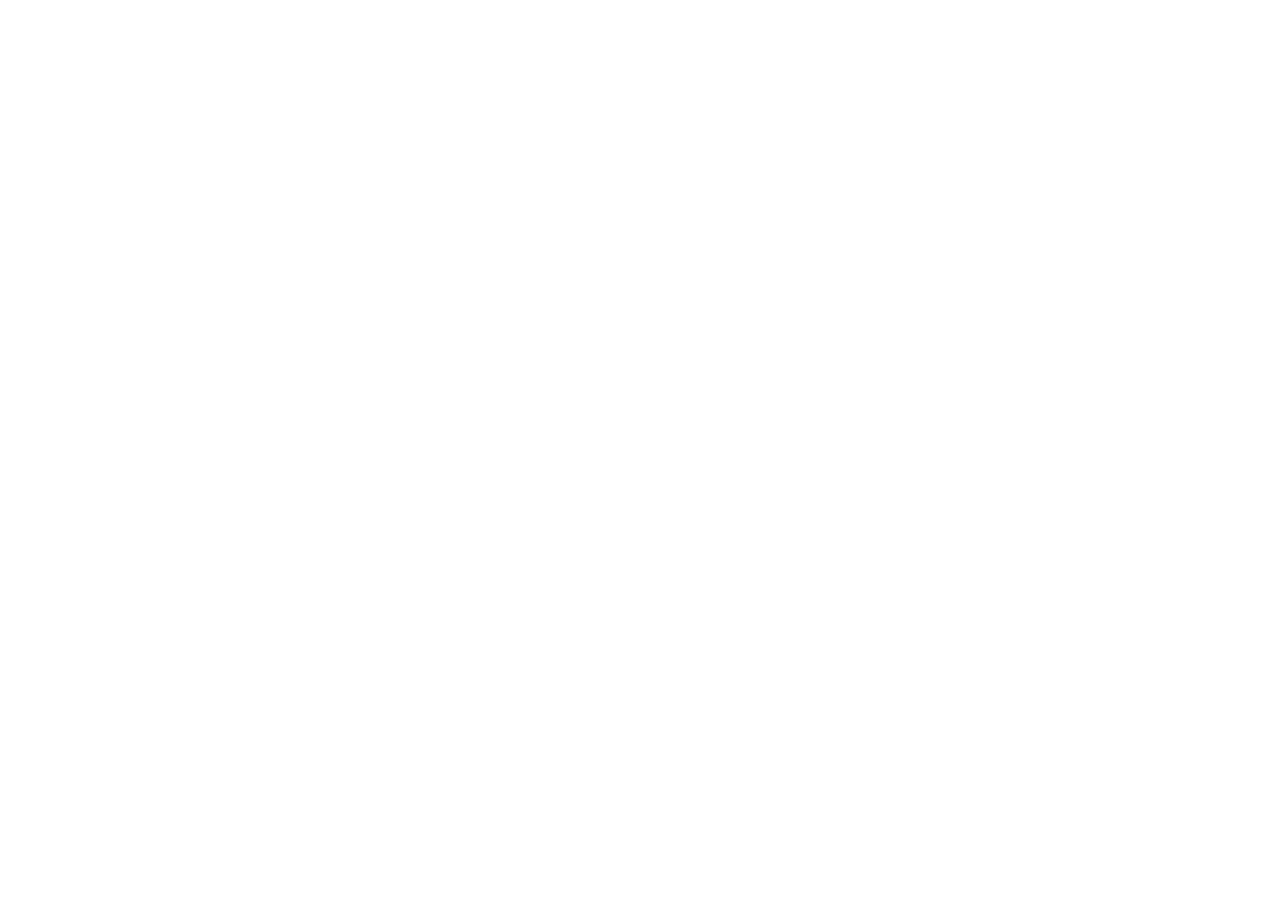
==== place.html @ 9e1b744b "NEW UPDATE" ====
<!DOCTYPE html>
<html lang="en">
<head>
    <meta charset="UTF-8">
    <meta name="viewport" content="width=device-width, initial-scale=1.0">
    <title>Document</title>
</head>
<body>
    
</body>
</html>
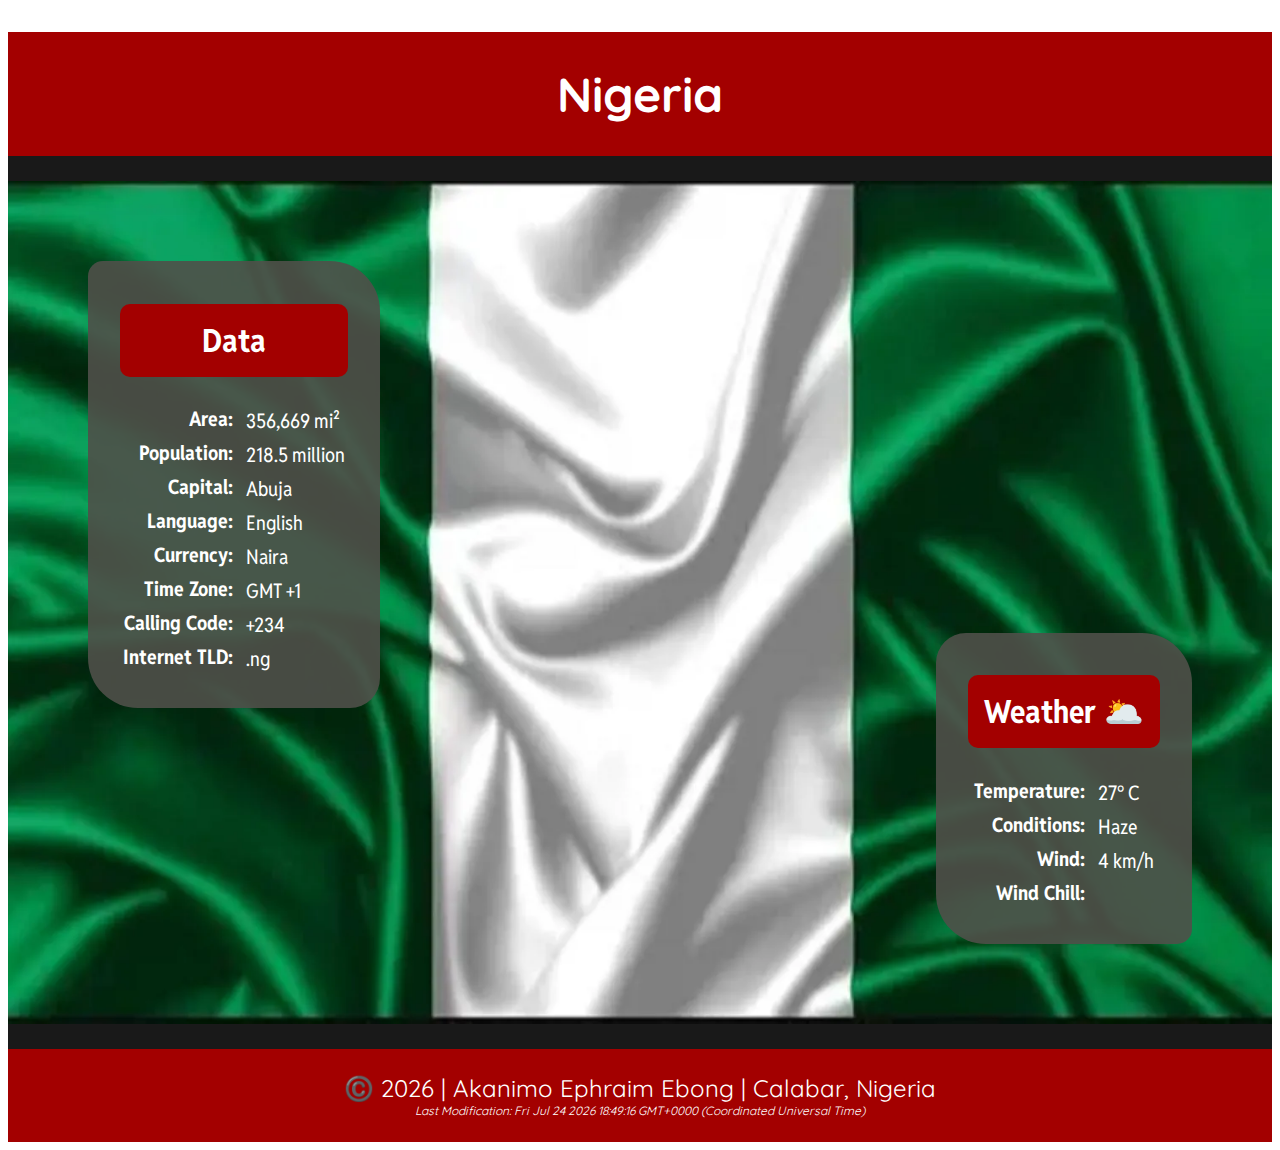
==== commit a903767a: "W03 Assignment" ====
--- a/place.html
+++ b/place.html
@@ -1,11 +1,95 @@
 <!DOCTYPE html>
 <html lang="en">
+
 <head>
     <meta charset="UTF-8">
     <meta name="viewport" content="width=device-width, initial-scale=1.0">
-    <title>Document</title>
+    <title>Data and Weather for Nigeria</title>
+    <meta name="author" content="Akanimo Ephriam Ebong">
+    <meta name="description" content="A page with data and weather information for Nigeria.">
+    <link rel="stylesheet" href="styles/place.css">
+    <script src="scripts/place.js" defer></script>
+    <link rel="preconnect" href="https://fonts.googleapis.com">
+    <link rel="preconnect" href="https://fonts.gstatic.com" crossorigin>
+    <link href="https://fonts.googleapis.com/css2?family=Quicksand:wght@300..700&family=Reddit+Sans+Condensed:wght@200..900&display=swap" rel="stylesheet">
 </head>
+
 <body>
-    
+    <header>
+        <h1>Nigeria</h1>
+    </header>
+    <main>
+        <div class="hero">
+            <picture>
+                <source srcset="images/Nigerian-Large.webp" media="(min-width: 800px)">
+                <img src="images/Nigerian-flag-small.webp"
+                    alt="Nigerian flag">
+            </picture>
+        </div>
+        <section class="data">
+            <h2>Data</h2>
+            <table>
+                <tr>
+                    <th>Area:</th>
+                    <td>356,669 mi²</td>
+                </tr>
+                <tr>
+                    <th>Population:</th>
+                    <td>218.5 million</td>
+                </tr>
+                <tr>
+                    <th>Capital:</th>
+                    <td>Abuja</td>
+                </tr>
+                <tr>
+                    <th>Language:</th>
+                    <td>English</td>
+                </tr>
+                <tr>
+                    <th>Currency:</th>
+                    <td>Naira</td>
+                </tr>
+                <tr>
+                    <th>Time Zone:</th>
+                    <td>GMT +1</td>
+                </tr>
+                <tr>
+                    <th>Calling Code:</th>
+                    <td>+234</td>
+                </tr>
+                <tr>
+                    <th>Internet TLD:</th>
+                    <td>.ng</td>
+                </tr>
+            </table>
+        </section>
+        <section class="weather">
+            <h2>Weather</h2>
+            <img src="images/Weather-storm-cloud.svg" alt="a sun icon hidden behind some clouds">
+            <table>
+                <tr>
+                    <th>Temperature:</th>
+                    <td>27° C</td>
+                </tr>
+                <tr>
+                    <th>Conditions:</th>
+                    <td>Haze</td>
+                </tr>
+                <tr>
+                    <th>Wind:</th>
+                    <td>4 km/h</td>
+                </tr>
+                <tr>
+                    <th>Wind Chill:</th>
+                    <td id="windChill"></td>
+                </tr>
+            </table>
+        </section>
+    </main>
+    <footer>
+        <span id="currentyear"></span>
+        <p id="lastModified">Last Modified</p>
+    </footer>
 </body>
+
 </html>--- a/styles/place.css
+++ b/styles/place.css
@@ -0,0 +1,138 @@
+@import url('https://fonts.googleapis.com/css2?family=Quicksand:wght@300..700&family=Reddit+Sans+Condensed:wght@200..900&display=swap');
+
+:root {
+    --primary-color: #a30000;
+    --secondary-color: #FFFFFF;
+    --tertiary-color: #191919;
+    --accent1-color: rgba(79, 80, 73, .9);
+    --accent2-color: #FCEFEF;
+
+    --heading-font: 'Quicksand', sans-serif;
+    --paragraph-font: 'Reddit Sans Condensed', sans-serif;
+}
+
+* {
+    max-width: 1500px;
+}
+
+header, footer {
+    background-color: var(--primary-color); 
+    text-align: center;
+    font-family: var(--heading-font);
+}
+
+header {
+    border-bottom: 25px solid var(--tertiary-color);
+}
+
+h1 {
+    font-size: 3rem;
+    padding-top: 2rem;
+    color: var(--secondary-color);
+}
+
+main {
+    display: grid;
+    font-family: var(--paragraph-font);
+    text-align: center;
+}
+
+.hero img {
+    max-width: 100%;
+    border-bottom: 25px solid var(--primary-color);
+}
+
+h2 {
+    font-size: 2rem;
+}
+
+table {    
+    margin: auto;
+    font-size: 20px;
+    padding-bottom: 15px;
+}
+
+th {
+    text-align: right;
+    padding-right: 10px;
+    padding-bottom: 5px;
+}
+
+td {
+    text-align: left;
+}
+
+.data {
+    border-bottom: 3px solid var(--accent2-color);
+}
+
+/* .weather h2 {
+    margin-bottom: 0px;
+} */
+
+.weather img {
+    max-width: 75px;
+    margin: 10px 0px;
+}
+
+footer {
+    font-size: 1.5em;
+    display: grid;
+    border-top: 25px solid var(--tertiary-color);
+    color: var(--secondary-color);
+}
+
+#lastModified {
+    margin: 0px 0px 24px;
+    font-size: .5em;
+    font-style: italic;    
+}
+
+#currentyear {
+    margin: 24px 0px 0px;  
+}
+
+@media screen and (min-width: 800px) {
+
+    .hero img, .data {
+        border-bottom: none;
+        vertical-align: bottom;
+    }
+
+    main {
+        position: relative;
+    }
+
+    .data, .weather {
+        background: var(--accent1-color);
+        position: absolute;
+        padding: 1rem 2rem;
+        color: white;
+    }
+
+    .data {
+	    top: 5rem;
+	    left: 5rem;
+        border-radius: 15px 50px 30px;
+    }
+
+    .weather {
+        bottom: 5rem;
+	    right: 5rem;        
+        border-radius: 30px 50px 15px;
+    }
+
+    .weather h2::after {
+        content: " 🌥️";
+    }
+
+    .weather img {
+        display: none;
+    }
+
+    h2 {
+        background-color: var(--primary-color);
+        padding: 1rem;
+        border-radius: 10px;
+    }
+}